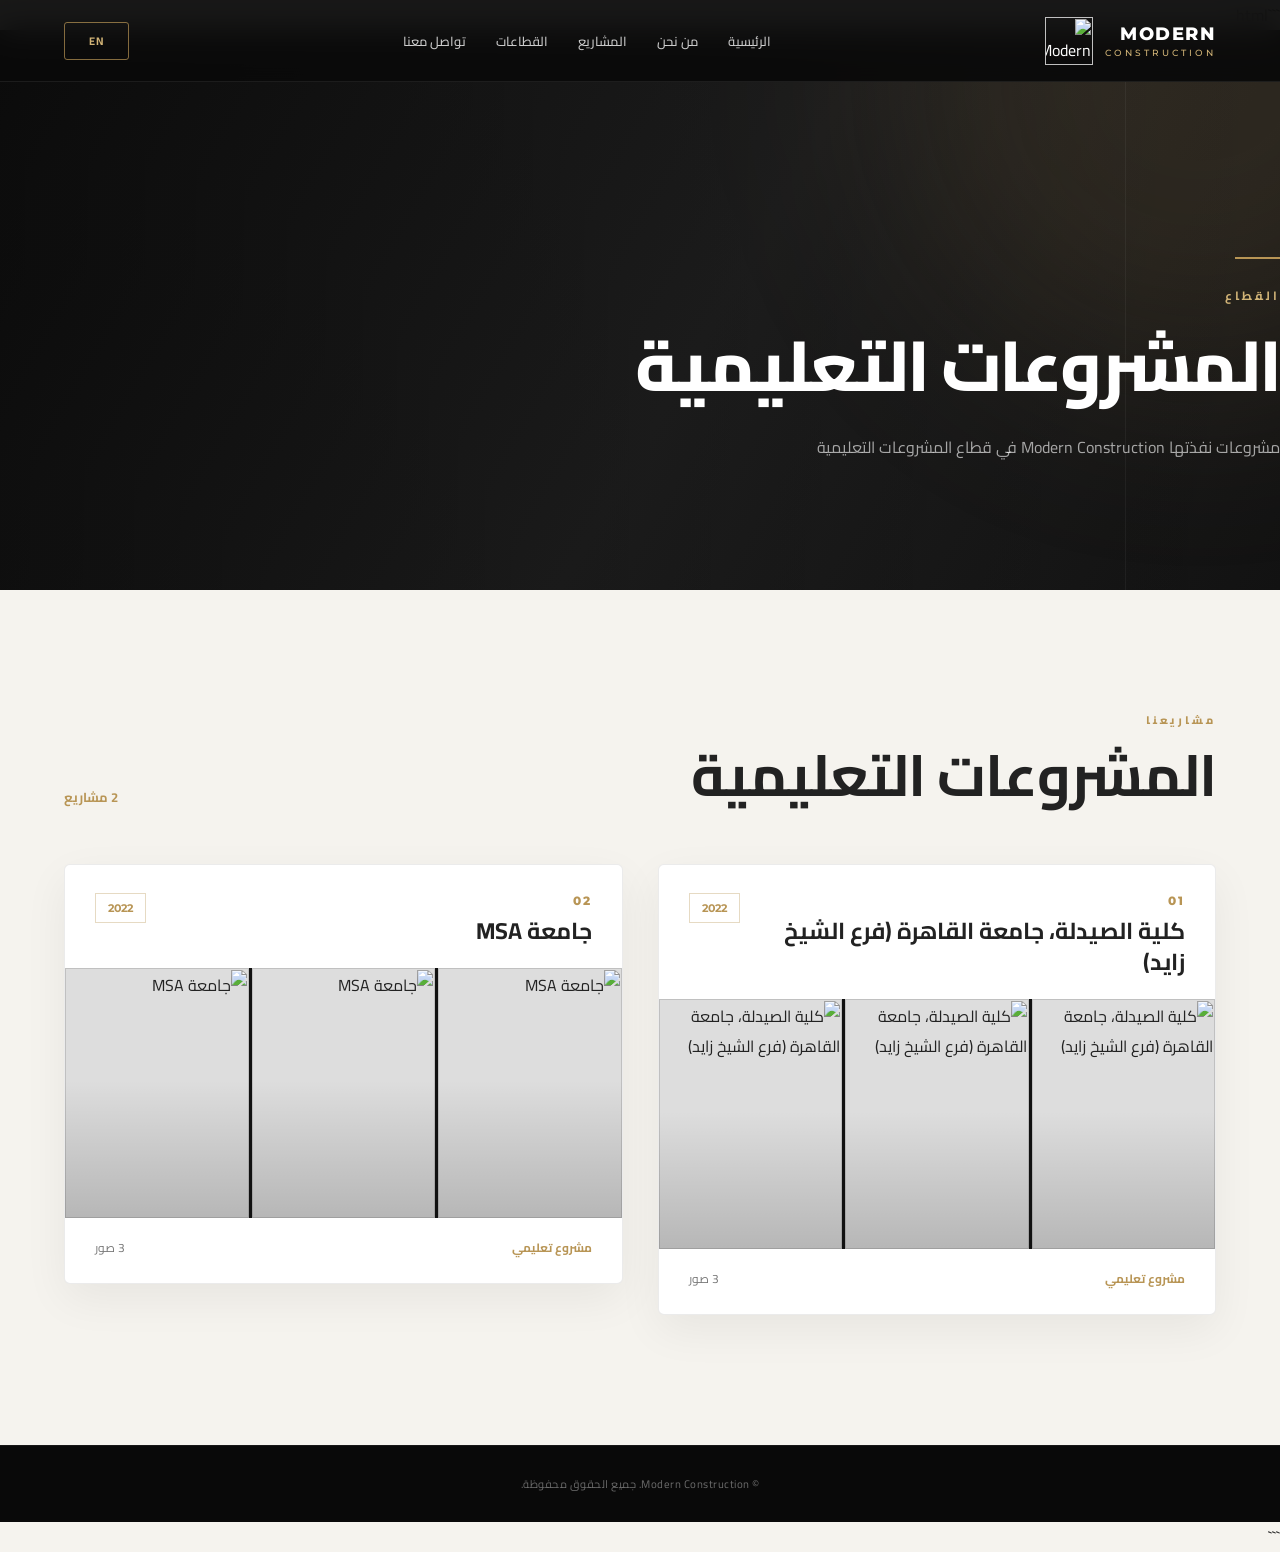
==== educational.html @ 0da3e63a "Add files via upload" ====
```html
<!DOCTYPE html>
<html lang="ar" dir="rtl">

<head>
    <meta charset="UTF-8">
    <meta name="viewport" content="width=device-width, initial-scale=1.0">

    <title>Modern Construction | Educational Projects</title>

    <link rel="stylesheet" href="educational.css">
    <link rel="icon" type="image/png" href="assets/logo.png">
</head>

<body>

<header class="navbar">

    <div class="container">

        <a href="index.html" class="logo">

            <div class="logo-text">
                MODERN
                <span>CONSTRUCTION</span>
            </div>

            <img
                src="assets/logo.png"
                alt="Modern Construction Logo"
            >

        </a>

        <nav>

            <a
                href="index.html#home"
                data-ar="الرئيسية"
                data-en="Home">
                الرئيسية
            </a>

            <a
                href="index.html#about"
                data-ar="من نحن"
                data-en="About Us">
                من نحن
            </a>

            <a
                href="index.html#projects"
                data-ar="المشاريع"
                data-en="Projects">
                المشاريع
            </a>

            <a
                href="index.html#sectors"
                data-ar="القطاعات"
                data-en="Sectors">
                القطاعات
            </a>

            <a
                href="index.html#contact"
                data-ar="تواصل معنا"
                data-en="Contact Us">
                تواصل معنا
            </a>

        </nav>

        <button
            class="language-btn"
            type="button">
            EN
        </button>

    </div>

</header>


<section class="sector-hero">

    <div class="sector-hero-overlay"></div>

    <div class="container sector-hero-content">

        <div class="hero-line"></div>

        <p
            class="hero-label"
            data-ar="القطاع"
            data-en="SECTOR">
            القطاع
        </p>

        <h1>

            <span
                data-ar="المشروعات التعليمية"
                data-en="Educational Projects">
                المشروعات التعليمية
            </span>

        </h1>

        <p
            class="hero-subtitle"
            data-ar="مشروعات نفذتها Modern Construction في قطاع المشروعات التعليمية"
            data-en="Projects delivered by Modern Construction across the Educational sector.">

            مشروعات نفذتها Modern Construction في قطاع المشروعات التعليمية

        </p>

    </div>

</section>


<section class="projects-section">

    <div class="container">

        <div class="section-heading">

            <div>

                <p
                    class="section-label"
                    data-ar="مشاريعنا"
                    data-en="OUR PROJECTS">
                    مشاريعنا
                </p>

                <h2
                    data-ar="المشروعات التعليمية"
                    data-en="Educational Projects">
                    المشروعات التعليمية
                </h2>

            </div>

            <div
                class="project-count"
                data-ar="2 مشاريع"
                data-en="2 Projects">
                2 مشاريع
            </div>

        </div>

        <div
            class="projects-grid"
            id="projectsContainer">
        </div>

    </div>

</section>


<div
    class="image-modal"
    id="imageModal"
    aria-hidden="true">

    <div class="modal-content">

        <img
            id="modalImage"
            src=""
            alt="Project Image"
        >

        <p
            class="modal-caption"
            id="modalCaption">
        </p>

    </div>

    <button
        class="modal-close"
        type="button"
        aria-label="Close">
        ×
    </button>

    <button
        class="modal-prev"
        type="button"
        aria-label="Previous image">
        ‹
    </button>

    <button
        class="modal-next"
        type="button"
        aria-label="Next image">
        ›
    </button>

</div>


<footer>

    <div class="container">

        <p
            data-ar="© Modern Construction. جميع الحقوق محفوظة."
            data-en="© Modern Construction. All Rights Reserved.">

            © Modern Construction. جميع الحقوق محفوظة.

        </p>

    </div>

</footer>


<script src="educational.js"></script>

</body>

</html>
```
---- educational.css ----
@import url('https://fonts.googleapis.com/css2?family=Cairo:wght@400;500;600;700;800&family=Montserrat:wght@400;500;600;700;800&display=swap');

:root{
    --black:#0b0b0b;
    --gold:#b89555;
    --gold-light:#d2b477;
    --cream:#f5f3ee;
    --text:#222;
    --muted:#777;
}

*{
    margin:0;
    padding:0;
    box-sizing:border-box;
}

html{
    scroll-behavior:smooth;
}

body{
    background:var(--cream);
    color:var(--text);
    font-family:"Cairo",sans-serif;
    overflow-x:hidden;
}

a{
    text-decoration:none;
    color:inherit;
}

img{
    display:block;
    width:100%;
}

button{
    font-family:inherit;
}

.container{
    width:min(90%,1280px);
    margin:auto;
}


/* =========================================================
   NAVBAR
========================================================= */

.navbar{
    position:fixed;
    top:0;
    left:0;
    width:100%;
    height:82px;

    background:rgba(10,10,10,.94);

    backdrop-filter:blur(15px);
    -webkit-backdrop-filter:blur(15px);

    border-bottom:1px solid rgba(255,255,255,.08);

    z-index:9999;
}

.navbar .container{
    height:100%;

    display:flex;
    align-items:center;
    justify-content:space-between;

    gap:30px;
}

.logo{
    display:flex;
    align-items:center;
    gap:12px;

    color:white;
    flex-shrink:0;
}

.logo img{
    width:48px;
    height:48px;

    object-fit:contain;

    transition:.3s ease;
}

.logo:hover img{
    transform:scale(1.05);
}

.logo-text{
    font-family:"Montserrat",sans-serif;

    font-size:18px;
    font-weight:800;

    line-height:1;

    letter-spacing:1.5px;
}

.logo-text span{
    display:block;

    margin-top:5px;

    color:var(--gold-light);

    font-size:9px;
    font-weight:500;

    letter-spacing:3px;
}

nav{
    display:flex;
    align-items:center;

    gap:30px;
}

nav a{
    position:relative;

    color:rgba(255,255,255,.78);

    font-size:13px;
    font-weight:500;

    padding:8px 0;

    transition:.3s ease;
}

nav a::after{
    content:"";

    position:absolute;

    bottom:0;
    left:0;

    width:0;
    height:1px;

    background:var(--gold);

    transition:.3s ease;
}

nav a:hover{
    color:white;
}

nav a:hover::after{
    width:100%;
}

.language-btn{
    min-width:65px;

    padding:8px 15px;

    background:transparent;

    border:1px solid rgba(184,149,85,.7);
    border-radius:3px;

    color:var(--gold-light);

    font-size:11px;
    font-weight:700;

    letter-spacing:1px;

    cursor:pointer;

    transition:.3s ease;
}

.language-btn:hover{
    background:var(--gold);
    color:white;
    border-color:var(--gold);
    transform:translateY(-2px);
}


/* =========================================================
   HERO
========================================================= */

.sector-hero{
    position:relative;

    min-height:560px;

    display:flex;
    align-items:center;

    background:
        linear-gradient(
            120deg,
            #111 0%,
            #202020 55%,
            #121212 100%
        );

    color:white;

    overflow:hidden;
}

.sector-hero::before{
    content:"";

    position:absolute;

    width:600px;
    height:600px;

    right:-220px;
    top:-250px;

    background:rgba(184,149,85,.13);

    filter:blur(100px);

    border-radius:50%;
}

.sector-hero::after{
    content:"";

    position:absolute;

    width:1px;
    height:100%;

    right:12%;
    top:0;

    background:rgba(255,255,255,.05);
}

.sector-hero-overlay{
    position:absolute;
    inset:0;

    background:
        linear-gradient(
            90deg,
            rgba(0,0,0,.35),
            transparent
        );
}

.sector-hero-content{
    position:relative;

    z-index:2;

    padding-top:100px;

    max-width:1280px;

    width:100%;
}

.hero-line{
    width:45px;
    height:2px;

    background:var(--gold);

    margin-bottom:25px;
}

.hero-label{
    color:var(--gold-light);

    font-family:"Montserrat","Cairo",sans-serif;

    font-size:12px;
    font-weight:700;

    letter-spacing:3px;

    margin-bottom:18px;
}

.sector-hero h1{
    font-family:"Cairo","Montserrat",sans-serif;

    font-size:clamp(42px,5.5vw,76px);

    line-height:1.15;

    font-weight:800;

    letter-spacing:-2px;

    color:#ffffff;

    white-space:nowrap;

    margin:0;
}

.sector-hero h1 span{
    color:#ffffff;

    display:inline;
}

.hero-subtitle{
    max-width:720px;

    margin-top:25px;

    color:rgba(255,255,255,.62);

    font-size:16px;

    line-height:2;
}


/* =========================================================
   PROJECT SECTION
========================================================= */

.projects-section{
    padding:120px 0 130px;

    background:var(--cream);
}

.section-heading{
    display:flex;

    align-items:flex-end;

    justify-content:space-between;

    gap:30px;

    margin-bottom:55px;
}

.section-label{
    color:var(--gold);

    font-family:"Montserrat","Cairo",sans-serif;

    font-size:11px;
    font-weight:800;

    letter-spacing:3px;

    margin-bottom:12px;
}

.section-heading h2{
    font-size:clamp(34px,5vw,58px);

    line-height:1.15;

    font-weight:700;

    letter-spacing:-1px;
}

.project-count{
    color:var(--gold);

    font-size:13px;

    font-weight:700;

    white-space:nowrap;
}


/* =========================================================
   PROJECT GRID
========================================================= */

.projects-grid{
    display:grid;

    grid-template-columns:repeat(2,1fr);

    gap:35px;

    align-items:start;
}


/* =========================================================
   PROJECT CARD
========================================================= */

.project-card{
    background:white;

    border:1px solid rgba(0,0,0,.08);

    border-radius:6px;

    overflow:hidden;

    box-shadow:0 15px 45px rgba(0,0,0,.06);

    height:fit-content;

    align-self:start;

    transition:
        transform .45s cubic-bezier(.2,.65,.3,1),
        box-shadow .45s ease;
}

.project-card:hover{
    transform:translateY(-8px);

    box-shadow:0 30px 70px rgba(0,0,0,.13);
}


/* =========================================================
   PROJECT HEADER
========================================================= */

.project-header{
    padding:28px 30px 22px;

    display:flex;

    align-items:flex-start;

    justify-content:space-between;

    gap:20px;
}

.project-number{
    color:var(--gold);

    font-family:"Montserrat",sans-serif;

    font-size:12px;

    font-weight:800;

    letter-spacing:2px;
}

.project-title{
    margin-top:7px;

    font-size:23px;

    line-height:1.35;

    font-weight:700;
}

.project-year{
    flex-shrink:0;

    padding:7px 12px;

    border:1px solid rgba(184,149,85,.35);

    color:var(--gold);

    font-family:"Montserrat",sans-serif;

    font-size:11px;

    font-weight:700;
}


/* =========================================================
   IMAGE GALLERY
========================================================= */

.project-gallery{
    display:grid;

    grid-template-columns:repeat(3,1fr);

    gap:3px;

    background:#111;
}

.project-image{
    position:relative;

    height:250px;

    overflow:hidden;

    background:#ddd;

    cursor:pointer;
}

.project-image img{
    width:100%;
    height:100%;

    object-fit:cover;

    transition:
        transform .7s cubic-bezier(.2,.65,.3,1),
        filter .5s ease;
}

.project-image::after{
    content:"";

    position:absolute;

    inset:0;

    background:
        linear-gradient(
            to top,
            rgba(0,0,0,.35),
            transparent 55%
        );

    opacity:.5;

    transition:.4s ease;

    pointer-events:none;
}

.project-image:hover img{
    transform:scale(1.08);

    filter:brightness(.8);
}

.project-image:hover::after{
    opacity:1;
}

.project-image::before{
    content:"+";

    position:absolute;

    left:50%;
    top:50%;

    transform:
        translate(-50%,-50%)
        scale(.7);

    width:48px;
    height:48px;

    display:flex;

    align-items:center;
    justify-content:center;

    border:1px solid rgba(255,255,255,.8);

    border-radius:50%;

    color:white;

    font-size:24px;

    z-index:3;

    opacity:0;

    transition:.35s ease;
}

.project-image:hover::before{
    opacity:1;

    transform:
        translate(-50%,-50%)
        scale(1);
}


/* =========================================================
   PROJECT FOOTER
========================================================= */

.project-footer{
    padding:18px 30px 24px;

    display:flex;

    align-items:center;

    justify-content:space-between;

    color:var(--muted);

    font-size:12px;
}

.project-footer span:first-child{
    color:var(--gold);

    font-weight:700;
}


/* =========================================================
   IMAGE MODAL
========================================================= */

.image-modal{
    position:fixed;

    inset:0;

    background:rgba(0,0,0,.94);

    z-index:10000;

    display:flex;

    align-items:center;

    justify-content:center;

    padding:50px;

    opacity:0;

    visibility:hidden;

    transition:
        opacity .3s ease,
        visibility .3s ease;
}

.image-modal.active{
    opacity:1;

    visibility:visible;
}

.modal-content{
    position:relative;

    max-width:90vw;
    max-height:88vh;

    display:flex;

    flex-direction:column;

    align-items:center;

    gap:15px;
}

.modal-content img{
    max-width:90vw;

    max-height:78vh;

    width:auto;
    height:auto;

    object-fit:contain;

    border-radius:4px;

    box-shadow:0 20px 80px rgba(0,0,0,.5);
}

.modal-caption{
    color:white;

    font-size:13px;

    text-align:center;
}

.modal-close,
.modal-prev,
.modal-next{
    position:absolute;

    display:flex;

    align-items:center;
    justify-content:center;

    border:none;

    background:rgba(255,255,255,.08);

    color:white;

    cursor:pointer;

    transition:.3s ease;

    z-index:10;
}

.modal-close:hover,
.modal-prev:hover,
.modal-next:hover{
    background:var(--gold);
}

.modal-close{
    top:25px;
    right:30px;

    width:48px;
    height:48px;

    border-radius:50%;

    font-size:30px;
}

.modal-prev,
.modal-next{
    top:50%;

    transform:translateY(-50%);

    width:52px;
    height:52px;

    border-radius:50%;

    font-size:30px;
}

.modal-prev{
    left:30px;
}

.modal-next{
    right:30px;
}


/* =========================================================
   FOOTER
========================================================= */

footer{
    background:#090909;

    color:rgba(255,255,255,.4);

    padding:28px 0;

    text-align:center;

    border-top:1px solid rgba(255,255,255,.06);
}

footer p{
    font-size:11px;

    letter-spacing:.5px;
}


/* =========================================================
   TABLET
========================================================= */

@media(max-width:1000px){

    .navbar{
        height:auto;
        min-height:78px;
    }

    .navbar .container{
        padding:12px 0;

        flex-wrap:wrap;
    }

    nav{
        order:3;

        width:100%;

        justify-content:center;

        padding-top:4px;

        gap:22px;
    }

    .projects-grid{
        grid-template-columns:1fr;
    }

    .project-image{
        height:300px;
    }

}


/* =========================================================
   MOBILE
========================================================= */

@media(max-width:650px){

    .container{
        width:91%;
    }

    .navbar{
        min-height:72px;
    }

    .navbar .container{
        gap:10px;
    }

    .logo{
        gap:8px;
    }

    .logo img{
        width:39px;
        height:39px;
    }

    .logo-text{
        font-size:13px;
    }

    .logo-text span{
        font-size:7px;

        letter-spacing:2px;
    }

    .language-btn{
        min-width:48px;

        padding:7px 9px;

        font-size:10px;
    }

    nav{
        justify-content:flex-start;

        overflow-x:auto;

        gap:18px;

        padding-bottom:5px;

        scrollbar-width:none;
    }

    nav::-webkit-scrollbar{
        display:none;
    }

    nav a{
        flex-shrink:0;

        font-size:11px;
    }


    /* HERO */

    .sector-hero{
        min-height:500px;
    }

    .sector-hero-content{
        padding-top:120px;
    }

    .hero-label{
        font-size:9px;

        letter-spacing:2px;
    }

    .sector-hero h1{
        font-size:clamp(27px,8vw,43px);

        letter-spacing:-1px;

        white-space:nowrap;
    }

    .hero-subtitle{
        font-size:13px;

        line-height:1.9;
    }


    /* PROJECTS */

    .projects-section{
        padding:80px 0;
    }

    .section-heading{
        align-items:flex-start;

        flex-direction:column;

        gap:10px;

        margin-bottom:35px;
    }

    .section-heading h2{
        font-size:34px;
    }

    .project-count{
        font-size:11px;
    }

    .projects-grid{
        gap:25px;
    }

    .project-header{
        padding:22px 20px 18px;
    }

    .project-title{
        font-size:19px;
    }

    .project-year{
        font-size:10px;

        padding:6px 9px;
    }

    .project-gallery{
        grid-template-columns:1fr;
    }

    .project-image{
        height:250px;
    }

    .project-footer{
        padding:16px 20px 20px;
    }


    /* MODAL */

    .image-modal{
        padding:20px;
    }

    .modal-content img{
        max-width:94vw;

        max-height:75vh;
    }

    .modal-close{
        top:15px;
        right:15px;

        width:42px;
        height:42px;

        font-size:25px;
    }

    .modal-prev,
    .modal-next{
        width:42px;
        height:42px;

        font-size:25px;
    }

    .modal-prev{
        left:12px;
    }

    .modal-next{
        right:12px;
    }

}


/* =========================================================
   SMALL MOBILE
========================================================= */

@media(max-width:400px){

    .sector-hero h1{
        font-size:26px;

        letter-spacing:-.8px;
    }

    .project-image{
        height:220px;
    }

}


/* =========================================================
   REDUCED MOTION
========================================================= */

@media(prefers-reduced-motion:reduce){

    *,
    *::before,
    *::after{

        transition:none !important;

        animation:none !important;

        scroll-behavior:auto !important;
    }

}
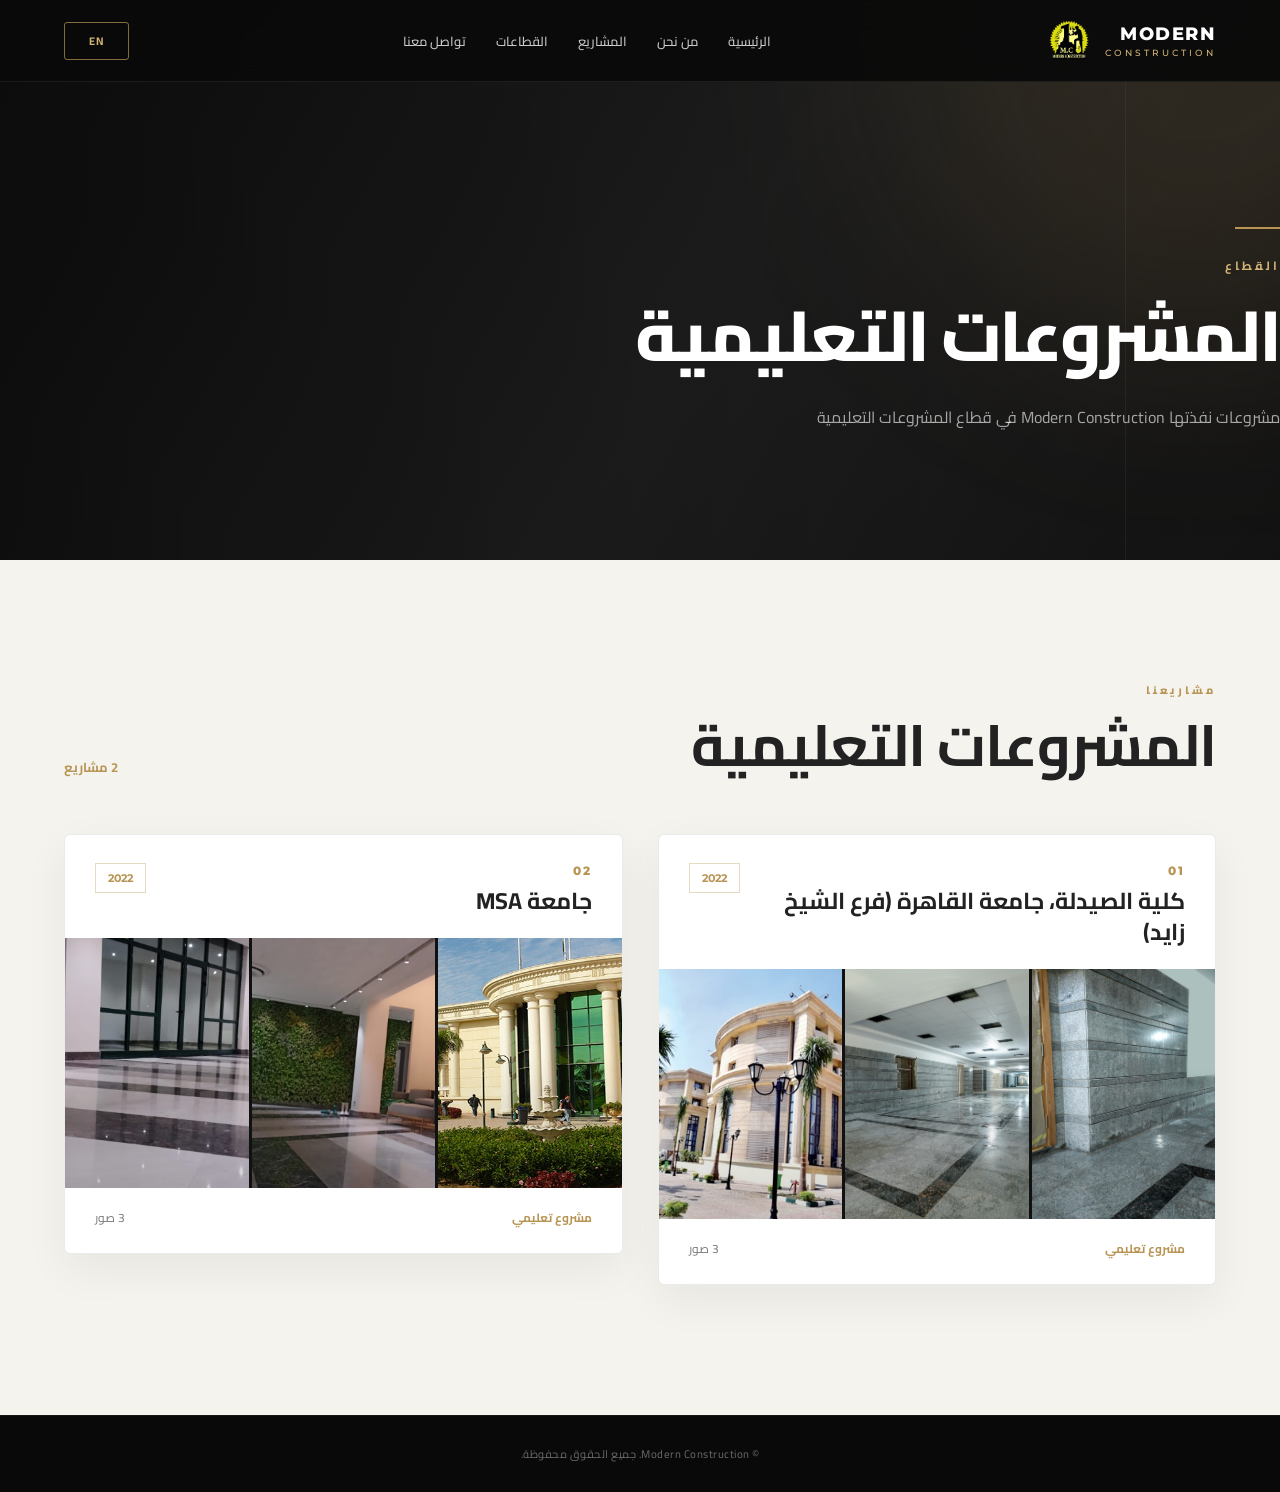
==== commit 45a90ecf: "Add files via upload" ====
--- a/educational.html
+++ b/educational.html
@@ -1,29 +1,60 @@
-```html
 <!DOCTYPE html>
 <html lang="ar" dir="rtl">
 
 <head>
+
     <meta charset="UTF-8">
-    <meta name="viewport" content="width=device-width, initial-scale=1.0">
-
-    <title>Modern Construction | Educational Projects</title>
-
-    <link rel="stylesheet" href="educational.css">
-    <link rel="icon" type="image/png" href="assets/logo.png">
+
+    <meta
+        name="viewport"
+        content="width=device-width, initial-scale=1.0"
+    >
+
+    <title>
+        Modern Construction | Educational Projects
+    </title>
+
+
+    <link
+        rel="stylesheet"
+        href="educational.css"
+    >
+
+
+    <link
+        rel="icon"
+        type="image/png"
+        href="assets/logo.png"
+    >
+
 </head>
 
+
 <body>
 
+
+<!-- ================= NAVBAR ================= -->
+
 <header class="navbar">
 
     <div class="container">
 
-        <a href="index.html" class="logo">
+
+        <a
+            href="index.html"
+            class="logo"
+        >
 
             <div class="logo-text">
+
                 MODERN
-                <span>CONSTRUCTION</span>
+
+                <span>
+                    CONSTRUCTION
+                </span>
+
             </div>
+
 
             <img
                 src="assets/logo.png"
@@ -32,143 +63,208 @@
 
         </a>
 
+
+
         <nav>
+
 
             <a
                 href="index.html#home"
                 data-ar="الرئيسية"
-                data-en="Home">
+                data-en="Home"
+            >
                 الرئيسية
             </a>
+
 
             <a
                 href="index.html#about"
                 data-ar="من نحن"
-                data-en="About Us">
+                data-en="About Us"
+            >
                 من نحن
             </a>
+
 
             <a
                 href="index.html#projects"
                 data-ar="المشاريع"
-                data-en="Projects">
+                data-en="Projects"
+            >
                 المشاريع
             </a>
+
 
             <a
                 href="index.html#sectors"
                 data-ar="القطاعات"
-                data-en="Sectors">
+                data-en="Sectors"
+            >
                 القطاعات
             </a>
+
 
             <a
                 href="index.html#contact"
                 data-ar="تواصل معنا"
-                data-en="Contact Us">
+                data-en="Contact Us"
+            >
                 تواصل معنا
             </a>
 
+
         </nav>
+
+
 
         <button
             class="language-btn"
-            type="button">
+            type="button"
+        >
             EN
         </button>
 
+
     </div>
 
 </header>
 
 
+
+<!-- ================= HERO ================= -->
+
 <section class="sector-hero">
 
+
     <div class="sector-hero-overlay"></div>
 
+
     <div class="container sector-hero-content">
 
+
         <div class="hero-line"></div>
+
+
 
         <p
             class="hero-label"
             data-ar="القطاع"
-            data-en="SECTOR">
+            data-en="SECTOR"
+        >
             القطاع
         </p>
 
+
+
         <h1>
 
             <span
                 data-ar="المشروعات التعليمية"
-                data-en="Educational Projects">
+                data-en="Educational Projects"
+            >
                 المشروعات التعليمية
             </span>
 
         </h1>
+
+
 
         <p
             class="hero-subtitle"
             data-ar="مشروعات نفذتها Modern Construction في قطاع المشروعات التعليمية"
-            data-en="Projects delivered by Modern Construction across the Educational sector.">
+            data-en="Projects delivered by Modern Construction across the Educational sector."
+        >
 
             مشروعات نفذتها Modern Construction في قطاع المشروعات التعليمية
 
         </p>
 
-    </div>
+
+    </div>
+
 
 </section>
 
 
+
+<!-- ================= PROJECTS ================= -->
+
 <section class="projects-section">
 
+
     <div class="container">
 
+
         <div class="section-heading">
 
+
             <div>
+
 
                 <p
                     class="section-label"
                     data-ar="مشاريعنا"
-                    data-en="OUR PROJECTS">
+                    data-en="OUR PROJECTS"
+                >
                     مشاريعنا
                 </p>
 
+
+
                 <h2
                     data-ar="المشروعات التعليمية"
-                    data-en="Educational Projects">
+                    data-en="Educational Projects"
+                >
                     المشروعات التعليمية
                 </h2>
 
+
             </div>
+
+
 
             <div
                 class="project-count"
                 data-ar="2 مشاريع"
-                data-en="2 Projects">
+                data-en="2 Projects"
+            >
                 2 مشاريع
             </div>
 
+
         </div>
+
+
+
+        <!--
+            المشاريع يتم إنشاؤها من educational.js
+        -->
 
         <div
             class="projects-grid"
-            id="projectsContainer">
+            id="projectsContainer"
+        >
         </div>
 
-    </div>
+
+    </div>
+
 
 </section>
 
+
+
+<!-- ================= IMAGE MODAL ================= -->
 
 <div
     class="image-modal"
     id="imageModal"
-    aria-hidden="true">
+    aria-hidden="true"
+>
+
 
     <div class="modal-content">
+
 
         <img
             id="modalImage"
@@ -176,57 +272,81 @@
             alt="Project Image"
         >
 
+
         <p
             class="modal-caption"
-            id="modalCaption">
+            id="modalCaption"
+        >
         </p>
 
-    </div>
+
+    </div>
+
+
 
     <button
         class="modal-close"
         type="button"
-        aria-label="Close">
+        aria-label="Close"
+    >
         ×
     </button>
+
+
 
     <button
         class="modal-prev"
         type="button"
-        aria-label="Previous image">
+        aria-label="Previous image"
+    >
         ‹
     </button>
+
+
 
     <button
         class="modal-next"
         type="button"
-        aria-label="Next image">
+        aria-label="Next image"
+    >
         ›
     </button>
 
+
 </div>
 
 
+
+<!-- ================= FOOTER ================= -->
+
 <footer>
 
+
     <div class="container">
+
 
         <p
             data-ar="© Modern Construction. جميع الحقوق محفوظة."
-            data-en="© Modern Construction. All Rights Reserved.">
+            data-en="© Modern Construction. All Rights Reserved."
+        >
 
             © Modern Construction. جميع الحقوق محفوظة.
 
         </p>
 
-    </div>
+
+    </div>
+
 
 </footer>
 
 
+
+<!-- ================= JAVASCRIPT ================= -->
+
 <script src="educational.js"></script>
 
+
 </body>
 
-</html>
-```+</html>
